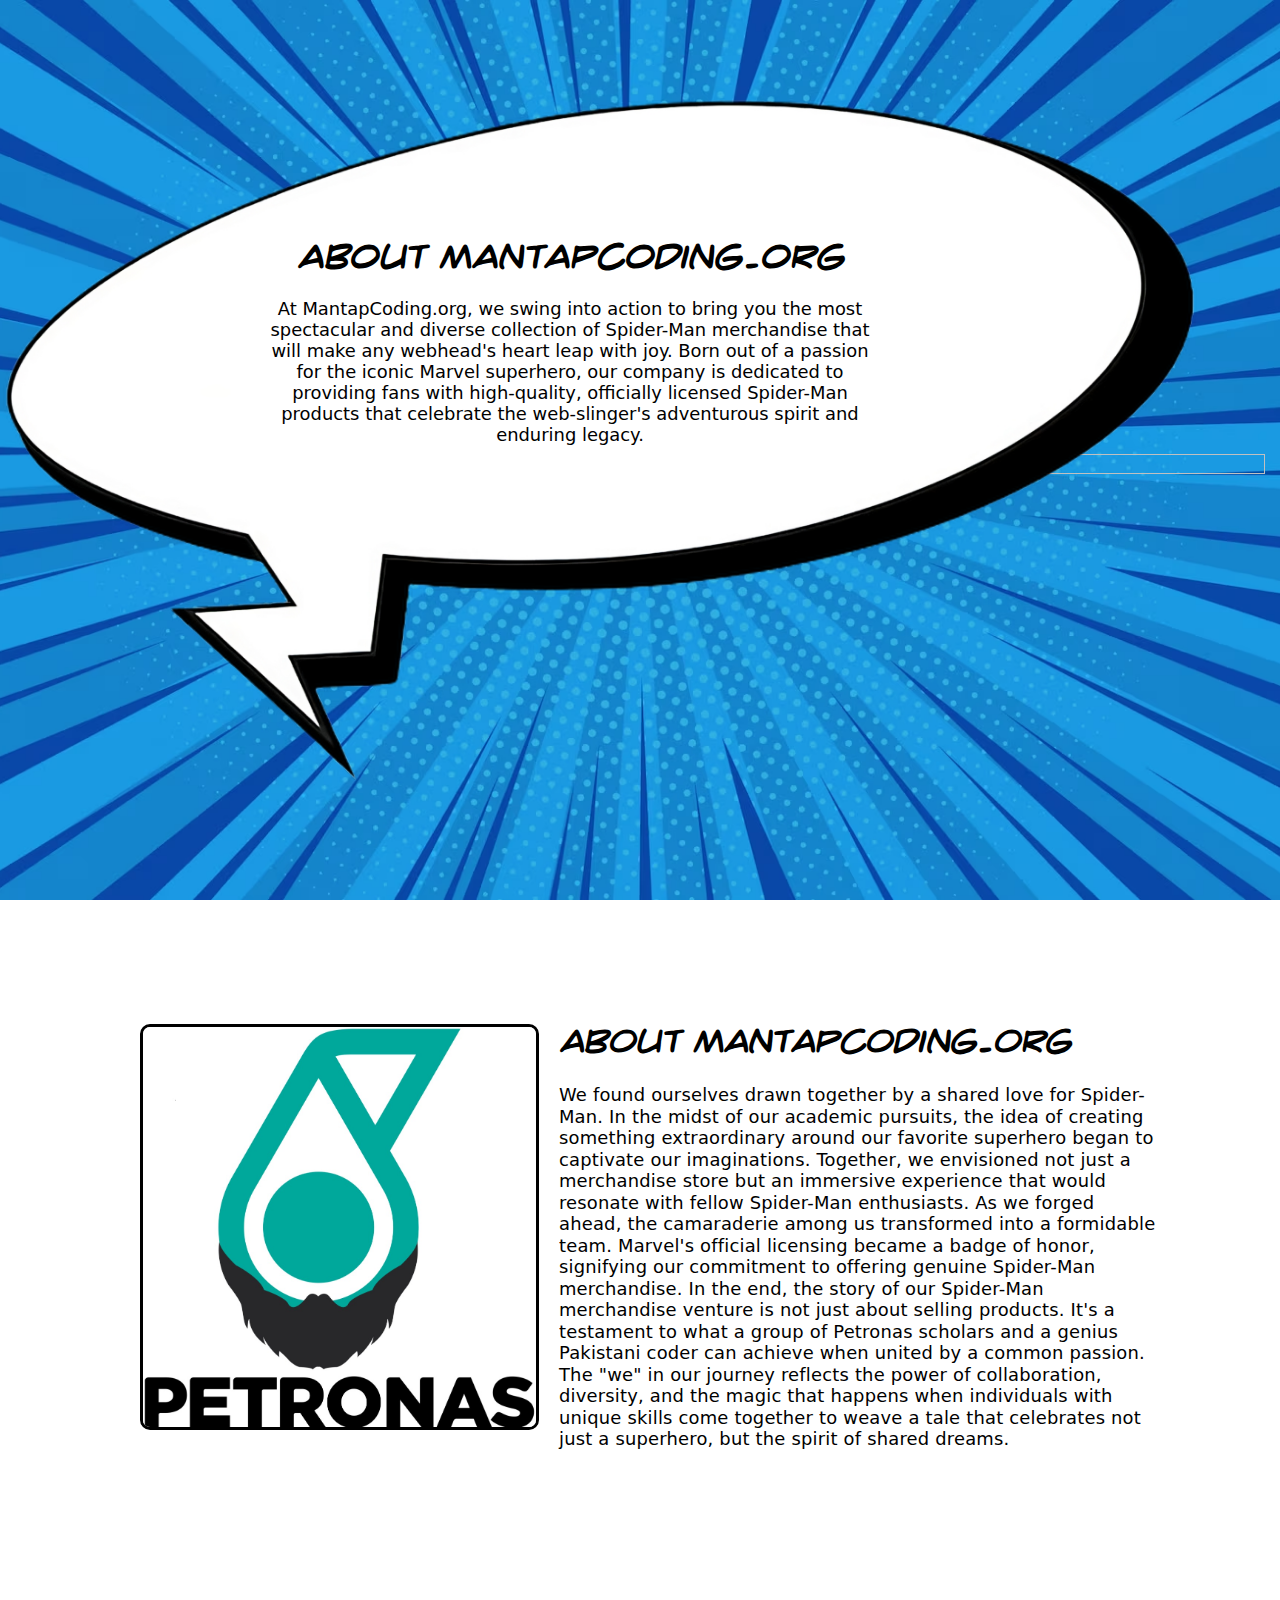
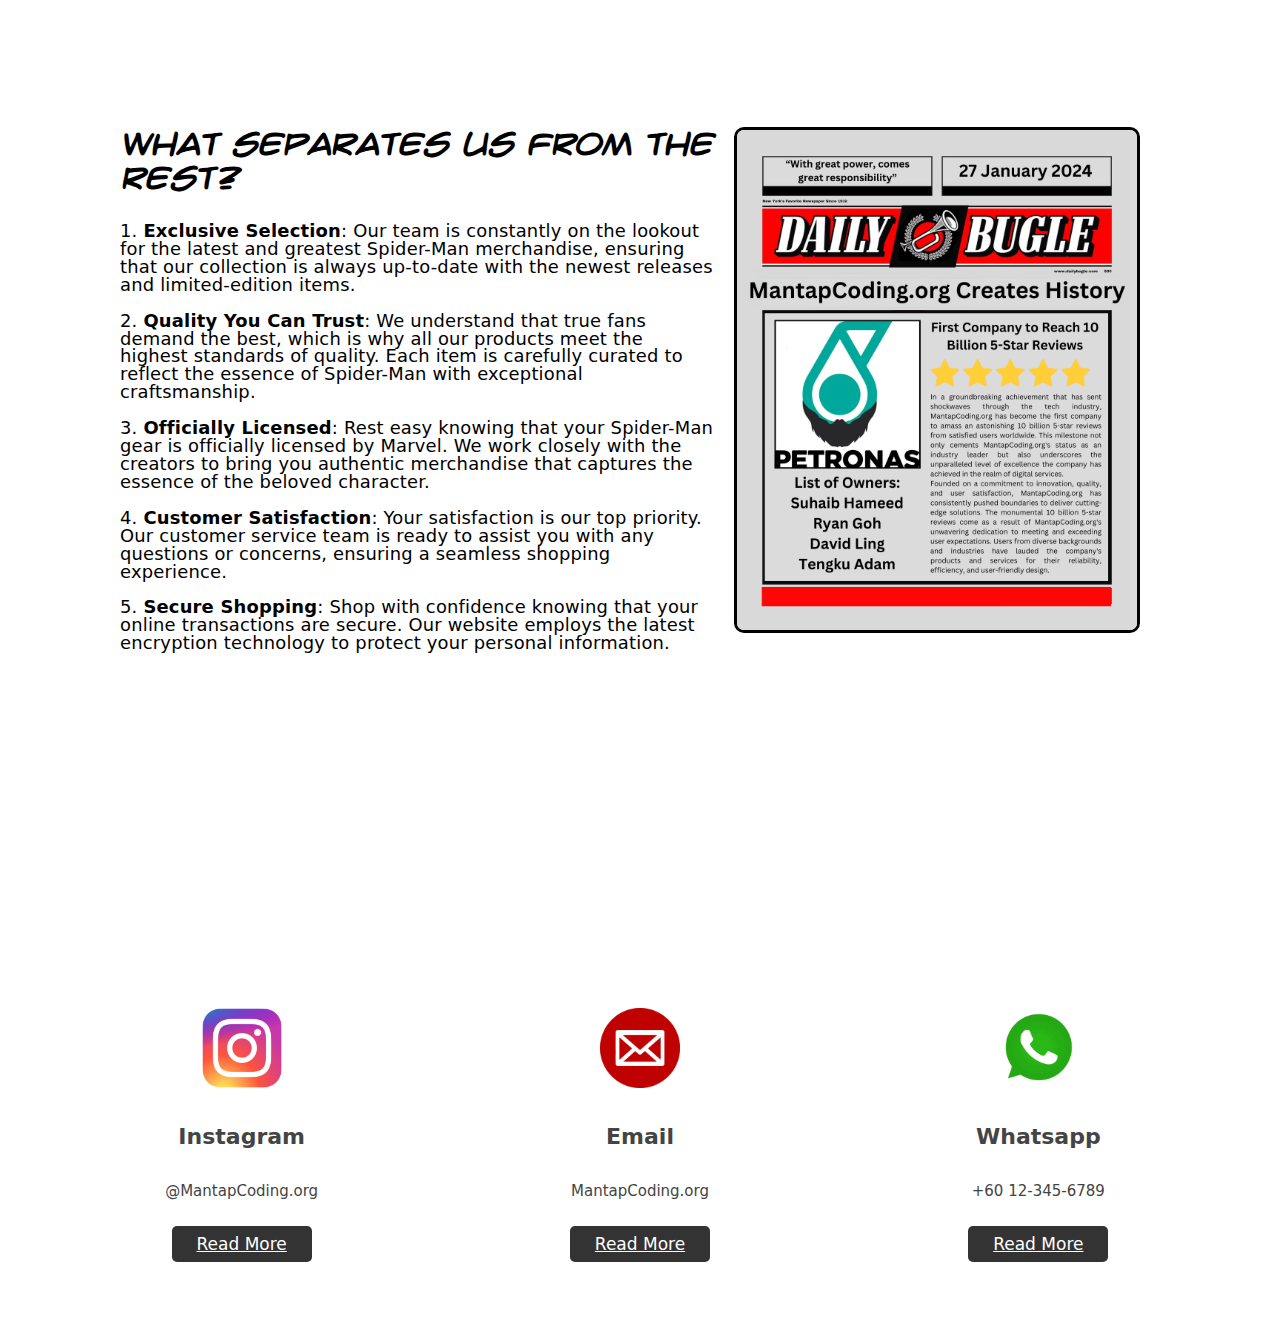
==== AboutContact.html @ fe3f29a6 "Add files via upload" ====
<!DOCTYPE HTML>

<html lang="en">
	<head>
		<meta charset="utf-8">
        <meta name="viewport" content="width=device-width, initial-scale=1">
		
		<title>MantapCoding.org</title>

		<link rel="stylesheet" href="styles.css">
		<script src="script.js"></script>
		<style>
			#right{
				float: right;
			}
		</style>
	</head>
	<body>
		<div class="container">
        	<div class="About">
            	<div class="Introduction">
                	<img src="TextBox1big.png" alt="TextBox" width="1200" height="600">
					<div class="centered">
						<h1>
							About MantapCoding.org
						</h1>
						<p>
							At MantapCoding.org, we swing into action to bring you the most spectacular and diverse collection of Spider-Man merchandise that will make any webhead's heart leap with joy. Born out of a passion for the iconic Marvel superhero, our company is dedicated to providing fans with high-quality, officially licensed Spider-Man products that celebrate the web-slinger's adventurous spirit and enduring legacy.
						</p>
					</div>

            	</img>
            	</div>
        	</div>

			<div class = "Spiderman">
				<img src="Spiderman1.png" width="600" height="700" id="right">
			</div>

		<div class="container1">
			<div class="TopBox">
				<img src="logo.jpeg" width="400" height="400">
				<div class="textbox1">
					<h2>
						About MantapCoding.org
					</h2>
					<p>
						We found ourselves drawn together by a shared love for Spider-Man. In the midst of our academic pursuits, the idea of creating something extraordinary around our favorite superhero began to captivate our imaginations. Together, we envisioned not just a merchandise store but an immersive experience that would resonate with fellow Spider-Man enthusiasts. As we forged ahead, the camaraderie among us transformed into a formidable team. Marvel's official licensing became a badge of honor, signifying our commitment to offering genuine Spider-Man merchandise. In the end, the story of our Spider-Man merchandise venture is not just about selling products. It's a testament to what a group of Petronas scholars and a genius Pakistani coder can achieve when united by a common passion. The "we" in our journey reflects the power of collaboration, diversity, and the magic that happens when individuals with unique skills come together to weave a tale that celebrates not just a superhero, but the spirit of shared dreams.
					</p>
				</div>
			</div>

			<div class="MiddleBox">
				<div class="textbox">
					<h2>
						What separates us from the rest?
					</h2>
					<p>
						1. <strong>Exclusive Selection</strong>: Our team is constantly on the lookout for the latest and greatest Spider-Man merchandise, ensuring that our collection is always up-to-date with the newest releases and limited-edition items.<br><br>

2. <strong>Quality You Can Trust</strong>: We understand that true fans demand the best, which is why all our products meet the highest standards of quality. Each item is carefully curated to reflect the essence of Spider-Man with exceptional craftsmanship. <br><br>

3. <strong>Officially Licensed</strong>: Rest easy knowing that your Spider-Man gear is officially licensed by Marvel. We work closely with the creators to bring you authentic merchandise that captures the essence of the beloved character.<br><br>

4. <strong>Customer Satisfaction</strong>: Your satisfaction is our top priority. Our customer service team is ready to assist you with any questions or concerns, ensuring a seamless shopping experience.<br><br>

5. <strong>Secure Shopping</strong>: Shop with confidence knowing that your online transactions are secure. Our website employs the latest encryption technology to protect your personal information.
					</p>
				</div>
				<img src="Newspaper.png" width="400" height="500">
			</div>
		</div>
		</div>

		<div class="mainContainer">
			<h3 class="heading">Contact Us</h3>
			<div class="boxContainer">
				<div class="box">
					<img src="Insta.webp" width="400" height="400">
					<h4>Instagram</h4>
					<p>@MantapCoding.org</p>
					<a href="#" class="btn">Read More</a>
				</div>

				<div class="box">
					<img src="Email.png" width="400" height="400">
					<h4>Email</h4>
					<p>MantapCoding.org</p>
					<a href="#" class="btn">Read More</a>
				</div>

				<div class="box">
					<img src="Whatsapp.png" width="400" height="400">
					<h4>Whatsapp</h4>
					<p>+60 12-345-6789</p>
					<a href="#" class="btn">Read More</a>
				</div>

			</div>
		</div>
	</body>
</html>
---- styles.css ----
body{
    font-family: system-ui, -apple-system, BlinkMacSystemFont, 'Segoe UI', Roboto, Oxygen, Ubuntu, Cantarell, 'Open Sans', 'Helvetica Neue', sans-serif;
    background-image: url('backimage1.avif');
    background-position: center top;
    height: auto;
    width:100%;
    background-repeat: no-repeat;
    background-size:cover;
    background-attachment: fixed;
    padding:0;
    margin:0;
    overflow-x: hidden;
}

@font-face{
    font-family: comicFont;
    src: url(CRIMFBRG.TTF);
}

.container1{
    width:100%;
    height:auto;
    display:flex;
    flex-direction:row;
    justify-content: space-around;
    flex-flow:wrap;
}

.TopBox{
    background-color: white;
    display:flex;
    padding:70px;
    width:85%;
    margin:50px;
}

.TopBox img{
    border:3px solid black;
    border-radius: 10px;
    margin: 20px;
}

.TopBox h2{
    margin-top:20px;
    color:black;
    font-size:2.5vw;
    font-family:comicFont;
}

.TopBox p{
    color:black;
    letter-spacing:0.2px;
    line-height:1.2;
}

.MiddleBox{
    background-color: white;
    display:flex;
    padding:70px;
    width:85%;
    margin:50px;
}

.MiddleBox img{
    border:3px solid black;
    border-radius: 10px;
    margin: 20px;
}

.MiddleBox h2{
    margin-top:20px;
    color:black;
    font-size:2.5vw;
    font-family:comicFont;
}

.MiddleBox p{
    color:black;
    letter-spacing:0.2px;
    line-height:1;
}

.Spiderman img{
    max-width: 100%;
    height: auto;
    align-items:right;
    position:absolute;
    right:15px;
    margin-top: -430px;
    z-index:-1;
}

.Introduction{
    display:flex;
    max-width: 100%;
    margin:100px auto;
    display:inline-block;   
    position: relative;
    text-align: center;
    color: black;
}
 
.Introduction img{
    max-width: 100%;
    height: auto;
    position: relative;
}

.Introduction img:hover{
    transform:scale(1.02);
}

.centered {
    position: absolute;
    top: 35%;
    left: 50%;
    transform: translate(-55%, -50%);
    text-align:center;
  }

h1{
    font-size: 2.65vw;
    font-family:comicFont;
}

p{
    font-size: 1.4vw;
}

.mainContainer{
    margin-left:50px;
    margin-right:50px;
    margin-bottom:30px;
}

.mainContainer .heading{
    text-align: center;
    padding-bottom:15px;
    color:white;
    text-shadow:0 5px 10px black(0,0,0,.2);
    font-size: 50px;
    font-family: comicFont;
}

.mainContainer .boxContainer{
    display: grid;
    grid-template-columns: repeat(auto-fit, minmax(270px, 1fr));
    gap:15px;
}

.mainContainer .boxContainer .box{
    box-shadow: 0 5px 10px black(0,0,0,.2);
    border-radius:5px;
    background: white;
    text-align:center;
    padding:50px 20px;
}

.mainContainer .boxContainer .box img{
    height:80px;
    width:80px;
}

.mainContainer .boxContainer .box h4{
    color:#444;
    font-size: 22px;
    padding:3px 0;
}

.mainContainer .boxContainer .box p{
    color:#444;
    font-size: 15px;
    line-height: 1.3;
}

.mainContainer .boxContainer .box .btn{
    margin-top: 10px;
    display:inline-block;
    background: #333;
    color:white;
    font-size: 17px;
    border-radius:5px;
    padding:8px 25px;
}

.mainContainer .boxContainer .box .btn:hover{
    letter-spacing: 1px;
}

.mainContainer .boxContainer .box:hover{
    box-shadow: 0 10px 15px rgba(0,0,0,.3);
    transform:scale(1.02);
}
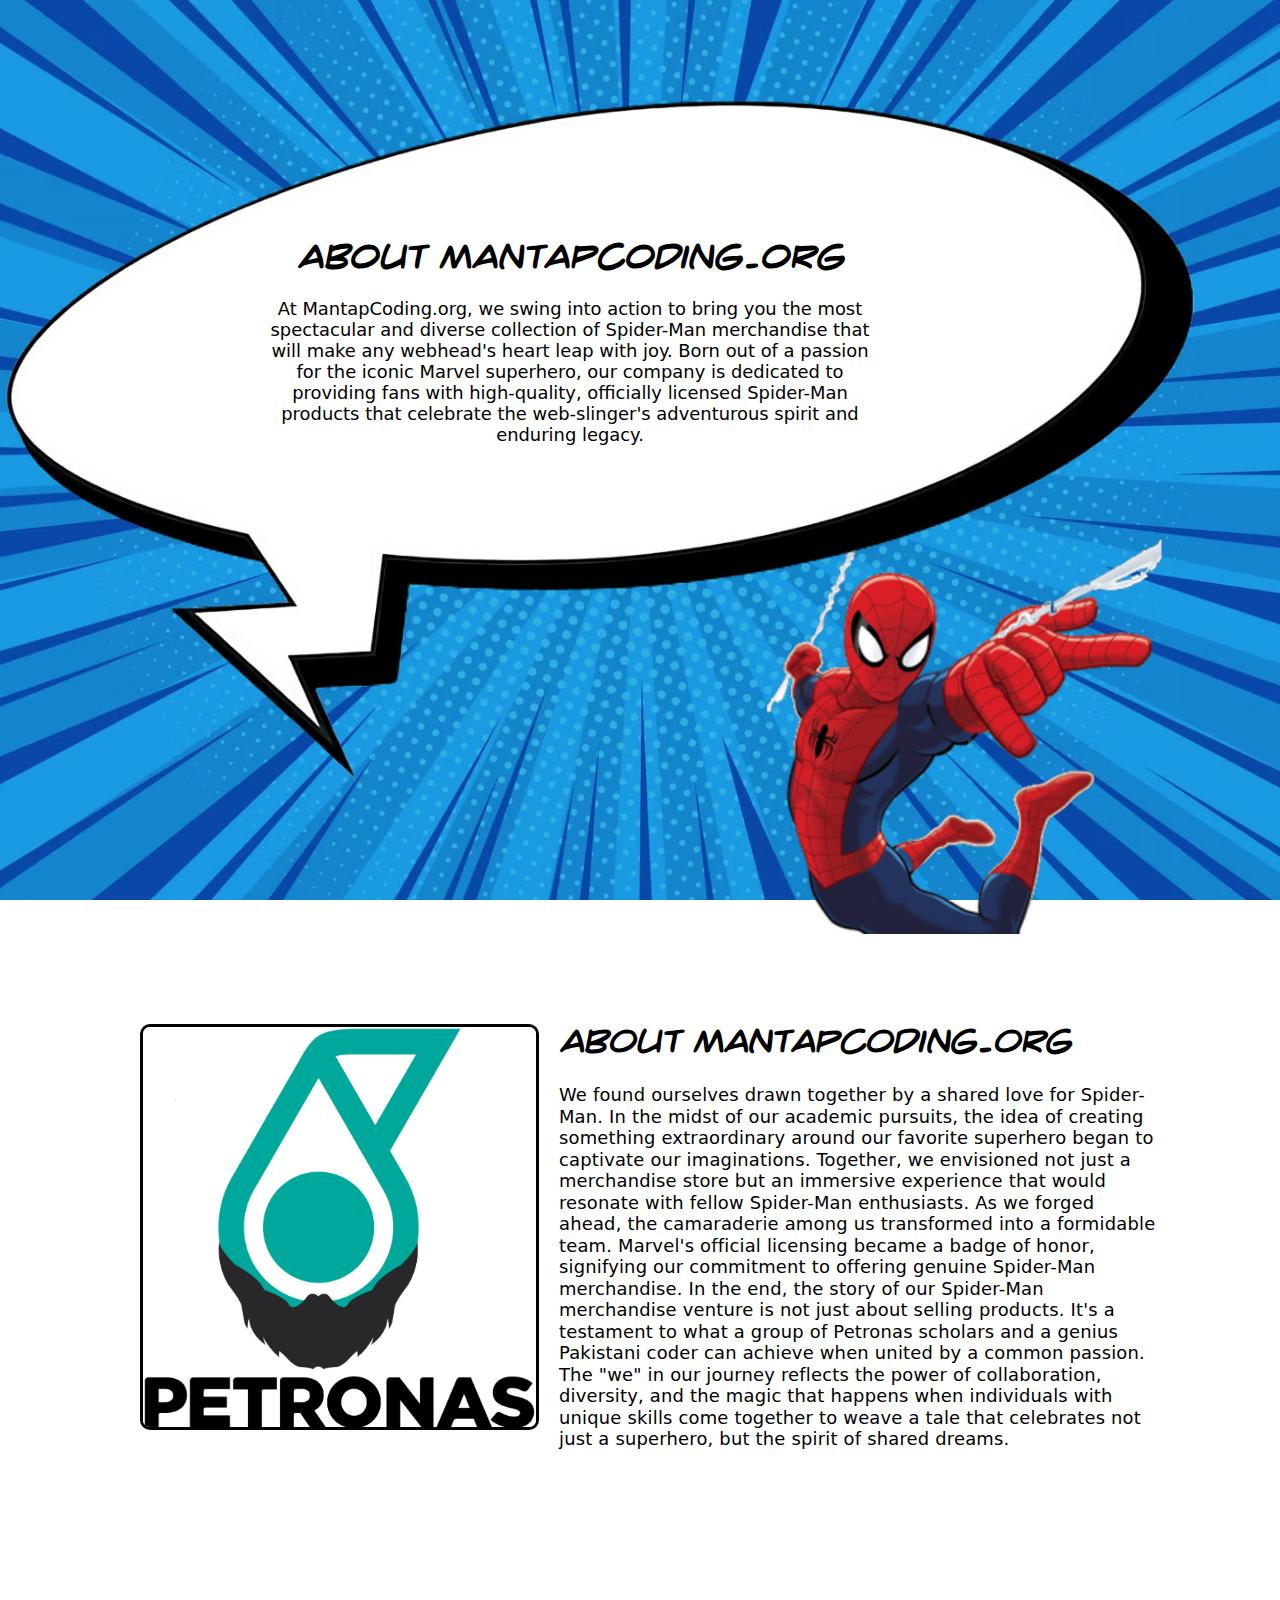
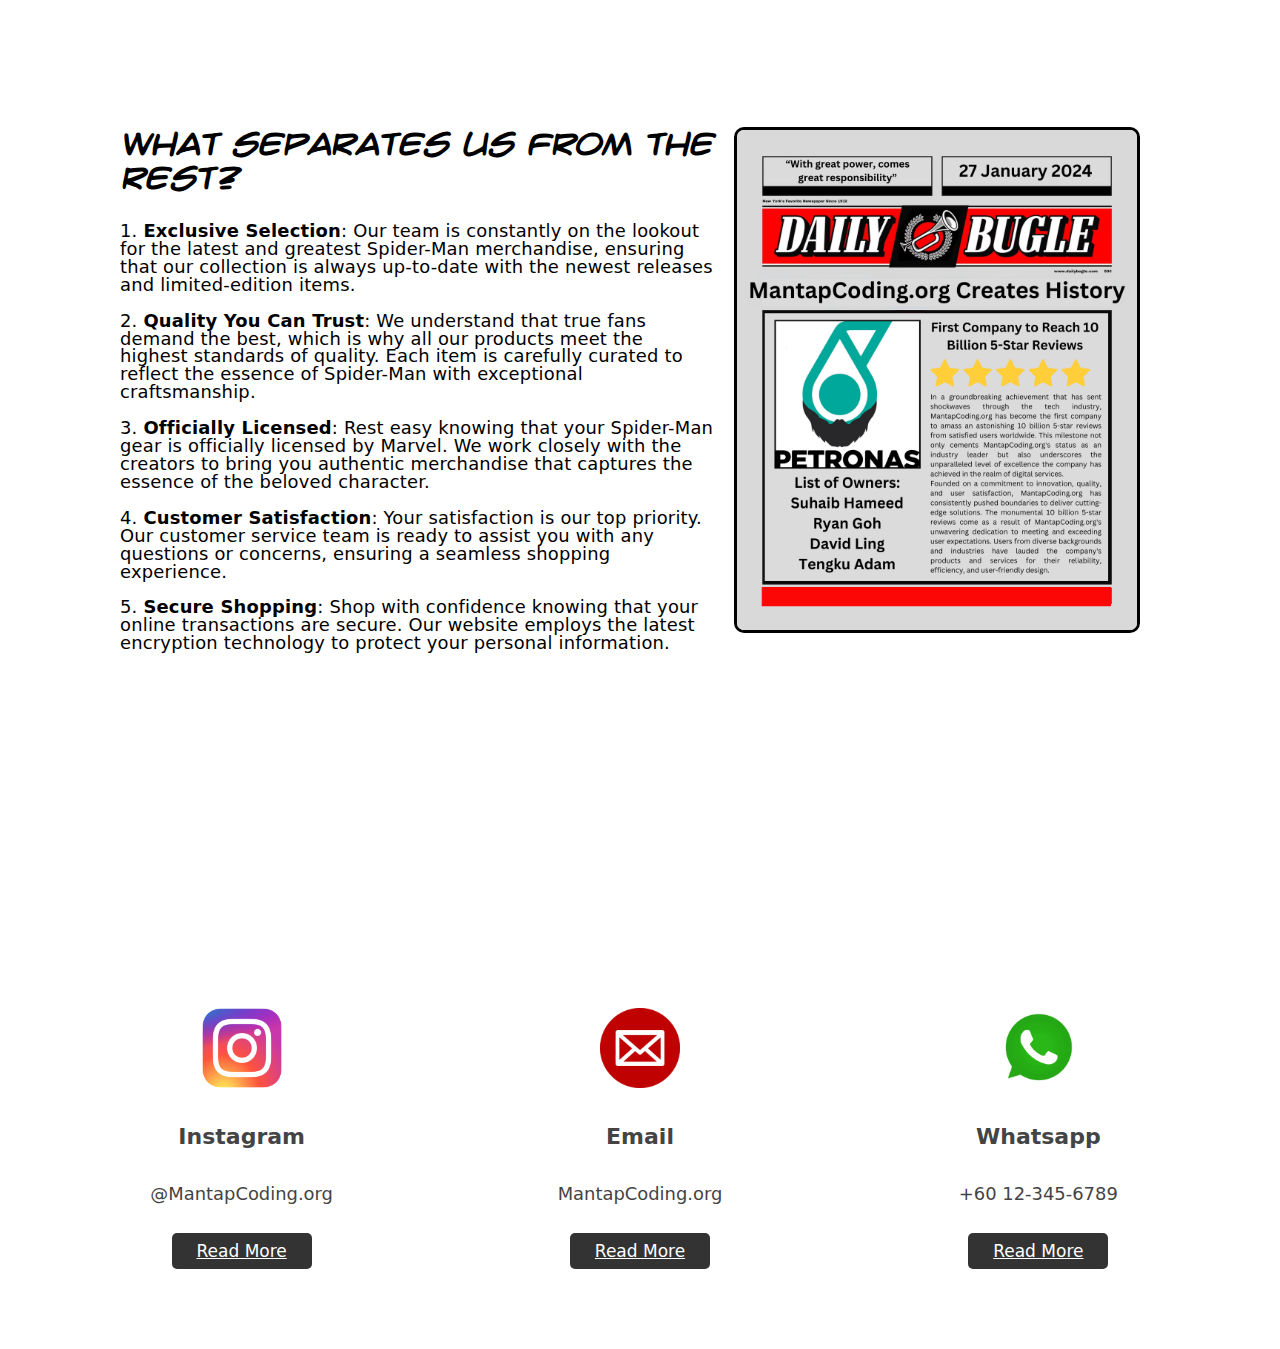
==== commit 32140b40: "Recovered my css, merged css files" ====
--- a/AboutContact.html
+++ b/AboutContact.html
@@ -15,11 +15,11 @@
 			}
 		</style>
 	</head>
-	<body>
+	<body id="AboutContact">
 		<div class="container">
         	<div class="About">
             	<div class="Introduction">
-                	<img src="TextBox1big.png" alt="TextBox" width="1200" height="600">
+                	<img src="imgs/TextBox1big.png" alt="TextBox" width="1200" height="600">
 					<div class="centered">
 						<h1>
 							About MantapCoding.org
@@ -34,12 +34,12 @@
         	</div>
 
 			<div class = "Spiderman">
-				<img src="Spiderman1.png" width="600" height="700" id="right">
+				<img src="imgs/Spiderman1.png" width="600" height="700" id="right">
 			</div>
 
 		<div class="container1">
 			<div class="TopBox">
-				<img src="logo.jpeg" width="400" height="400">
+				<img src="imgs/logo.jpeg" width="400" height="400">
 				<div class="textbox1">
 					<h2>
 						About MantapCoding.org
@@ -67,7 +67,7 @@
 5. <strong>Secure Shopping</strong>: Shop with confidence knowing that your online transactions are secure. Our website employs the latest encryption technology to protect your personal information.
 					</p>
 				</div>
-				<img src="Newspaper.png" width="400" height="500">
+				<img src="imgs/Newspaper.png" width="400" height="500">
 			</div>
 		</div>
 		</div>
@@ -76,21 +76,21 @@
 			<h3 class="heading">Contact Us</h3>
 			<div class="boxContainer">
 				<div class="box">
-					<img src="Insta.webp" width="400" height="400">
+					<img src="imgs/Insta.webp" width="400" height="400">
 					<h4>Instagram</h4>
 					<p>@MantapCoding.org</p>
 					<a href="#" class="btn">Read More</a>
 				</div>
 
 				<div class="box">
-					<img src="Email.png" width="400" height="400">
+					<img src="imgs/Email.png" width="400" height="400">
 					<h4>Email</h4>
 					<p>MantapCoding.org</p>
 					<a href="#" class="btn">Read More</a>
 				</div>
 
 				<div class="box">
-					<img src="Whatsapp.png" width="400" height="400">
+					<img src="imgs/Whatsapp.png" width="400" height="400">
 					<h4>Whatsapp</h4>
 					<p>+60 12-345-6789</p>
 					<a href="#" class="btn">Read More</a>
--- a/styles.css
+++ b/styles.css
@@ -1,7 +1,274 @@
-
-body{
+@import url('https://fonts.googleapis.com/css2?family=Noto+Sans:wght@200&display=swap');
+
+@font-face {
+    font-family: 'SpiderMan';
+
+    src: url('./fonts/The-Amazing-Spider-Man.ttf') format('embedded-opentype'), /* Internet Explorer */
+         url('./fonts/The-Amazing-Spider-Man.ttf') format('woff'),              /* Pretty Modern Browsers */
+         url('./fonts/The-Amazing-Spider-Man.ttf') format('truetype'),          /* Safari, Android, iOS */
+         url('./fonts/The-Amazing-Spider-Man.ttf') format('svg'),               /* Legacy iOS */
+         url('./fonts/The-Amazing-Spider-Man.ttf') format('woff2');             /* Super Modern Browsers */
+
+    font-weight: normal;
+    font-style: normal;
+}
+
+.item-purchase-text,
+.item-purchase-button,
+.item-purchase-motivation,
+.item-motivation-bubble,
+.item-price,
+.item-discount-bubble,
+.item-title
+{
+	animation: fadeInAnimation ease 3s;
+	animation-iteration-count: 1;
+	animation-fill-mode: forwards;
+}
+
+.item-purchase-text,
+.item-purchase-button,
+.item-purchase-motivation,
+.item-motivation-bubble,
+.item-price,
+.item-discount-bubble,
+.item-title,
+.item-image {
+    &:hover {
+        transform: scale(1.02);
+    }
+}
+
+.item-image {
+    animation: moveUpFadeIn ease 2s;
+	animation-iteration-count: 1;
+	animation-fill-mode: forwards;
+}
+
+.item-spiderman {
+    animation: leftToRight ease 1s;
+	animation-iteration-count: 1;
+	animation-fill-mode: forwards;
+}
+
+@keyframes moveUpFadeIn {
+	from {
+		opacity: 0;
+        top: 50%;
+	}
+	to {
+		opacity: 1;
+        top: 35%;
+	}
+}
+
+@keyframes leftToRight {
+	from {
+		left: -5%
+	}
+	to {
+		left: -2%
+	}
+}
+
+@keyframes fadeInAnimation {
+	0% {
+		opacity: 0;
+	}
+	100% {
+		opacity: 1;
+	}
+}
+
+/* H4 {
+    font-family: SpiderMan;
+} */
+
+/* body {
+    font-family: sans-serif;
+} */
+
+#account {
+    background-image: url("./imgs/spiderman-hanging-1920x1271.jpg");
+    background-position: 0% 60%;
+
+    /* Full height */
+    height: 100vh;
+    padding: 10%;
+
+    /* Center and scale background image properly */
+    background-attachment: fixed;
+    background-repeat: no-repeat;
+    background-size: cover;
+
+    text-align: center;
+}
+
+#signin-tab {
+    width: 40%;
+    height: 40%;
+    min-width: 100px;
+
+    /* position: relative;
+    left: 60%;
+    overflow: auto; */
+
+    transform: translateX(70%);
+
+    padding: 5%;
+    text-align: center;
+
+    background-color: #FAF9F6;
+    border-radius: 5px;
+}
+
+#signin-button {
+    display: flex;
+    justify-content: space-evenly;
+    align-items: center;
+}
+
+.item-image {
+    width: 40%;
+}
+
+#single-item {
+    background-image: url("imgs/product-focus-bg.jpg");
+}
+
+.background {
+    width: 100%;
+}
+
+.item-image {
+    position: absolute;
+    top: 35%;
+    left: 28%;
+    /* transform: translate(-50%, -50%); */
+}
+
+.item-title {
+    position: absolute;
+    top: 33%;
+    left: 40%;
+
+    color: azure;
+}
+
+.item-discount-bubble {
+    width: 20%;
+
+    position: absolute;
+    left: 70%;
+    top: 60%;
+}
+
+.item-price {
+    border-color: black;
+    border-width: 2px;
+    /* border-style: solid; */
+
+    text-align: center;
+
+    width: 14%;
+    height: 10%;
+
+    position: absolute;
+    left: 72%;
+    top: 66%;
+
+    color: green;
+    font-style: italic;
+    font-size: 31px;
+    font-family: 'SpiderMan';
+}
+
+.item-motivation-bubble {
+    width: 30%;
+
+    position: absolute;
+    left: 5%;
+    top: 40%;
+}
+
+.item-purchase-motivation {
+    /* display: block; */
+    width: 18%;
+    font-size: 25px;
+    position: absolute;
+    left: 12%;
+    top: 60%;
+}
+
+.item-purchase-button {
+    width: 20%;
+
+    position: absolute;
+    left: 40%;
+    top: 120%;
+}
+
+.item-purchase-text {
+    width: 20%;
+    font-size: 25px;
+    color: white;
+    font-style: bold;
+
+    position: absolute;
+    left: 44%;
+    top: 123.5%;
+
+    -webkit-user-select: none; /* Safari */
+    -ms-user-select: none; /* IE 10 and IE 11 */
+    user-select: none; /* Standard syntax */
+}
+
+root {
+    --purchase-button-scale: 1;
+}
+
+.item-purchase-button:hover {
+    --purchase-button-scale: 1.02;
+    transform: scale(var(--purchase-button-scale));
+}
+
+.item-spiderman {
+    position: absolute;
+    top: 88%;
+    left: -2%;
+    width: 20%;
+    transform: scaleX(-1);
+}
+
+.size-chart {
+    position: absolute;
+    display: none;
+    width: 40%;
+    left: 50%;
+    right: 50%;
+    transform: translate(50%, 50%);
+}
+
+/* .item-purchase-button:hover::after {
+    --purchase-button-scale: 1;
+    transform: scale(var(--purchase-button-scale));
+}
+.item-purchase-text:hover {
+    --purchase-button-scale: 1.02
+    transform: scale(var(--purchase-button-scale));
+}
+.item-purchase-text:hover::after {
+    --purchase-button-scale: 1
+    transform: scale(var(--purchase-button-scale));
+} */
+
+.multiline {
+    white-space: pre-wrap;
+}
+
+#AboutContact {
     font-family: system-ui, -apple-system, BlinkMacSystemFont, 'Segoe UI', Roboto, Oxygen, Ubuntu, Cantarell, 'Open Sans', 'Helvetica Neue', sans-serif;
-    background-image: url('backimage1.avif');
+    background-image: url('imgs/backimage1.avif');
     background-position: center top;
     height: auto;
     width:100%;
@@ -15,7 +282,7 @@
 
 @font-face{
     font-family: comicFont;
-    src: url(CRIMFBRG.TTF);
+    src: url(fonts/CRIMFBRG.TTF);
 }
 
 .container1{
@@ -117,14 +384,14 @@
     left: 50%;
     transform: translate(-55%, -50%);
     text-align:center;
-  }
-
-h1{
+}
+
+#AboutContact h1{
     font-size: 2.65vw;
-    font-family:comicFont;
-}
-
-p{
+    font-family: comicFont;
+}
+
+#AboutContact p{
     font-size: 1.4vw;
 }
 
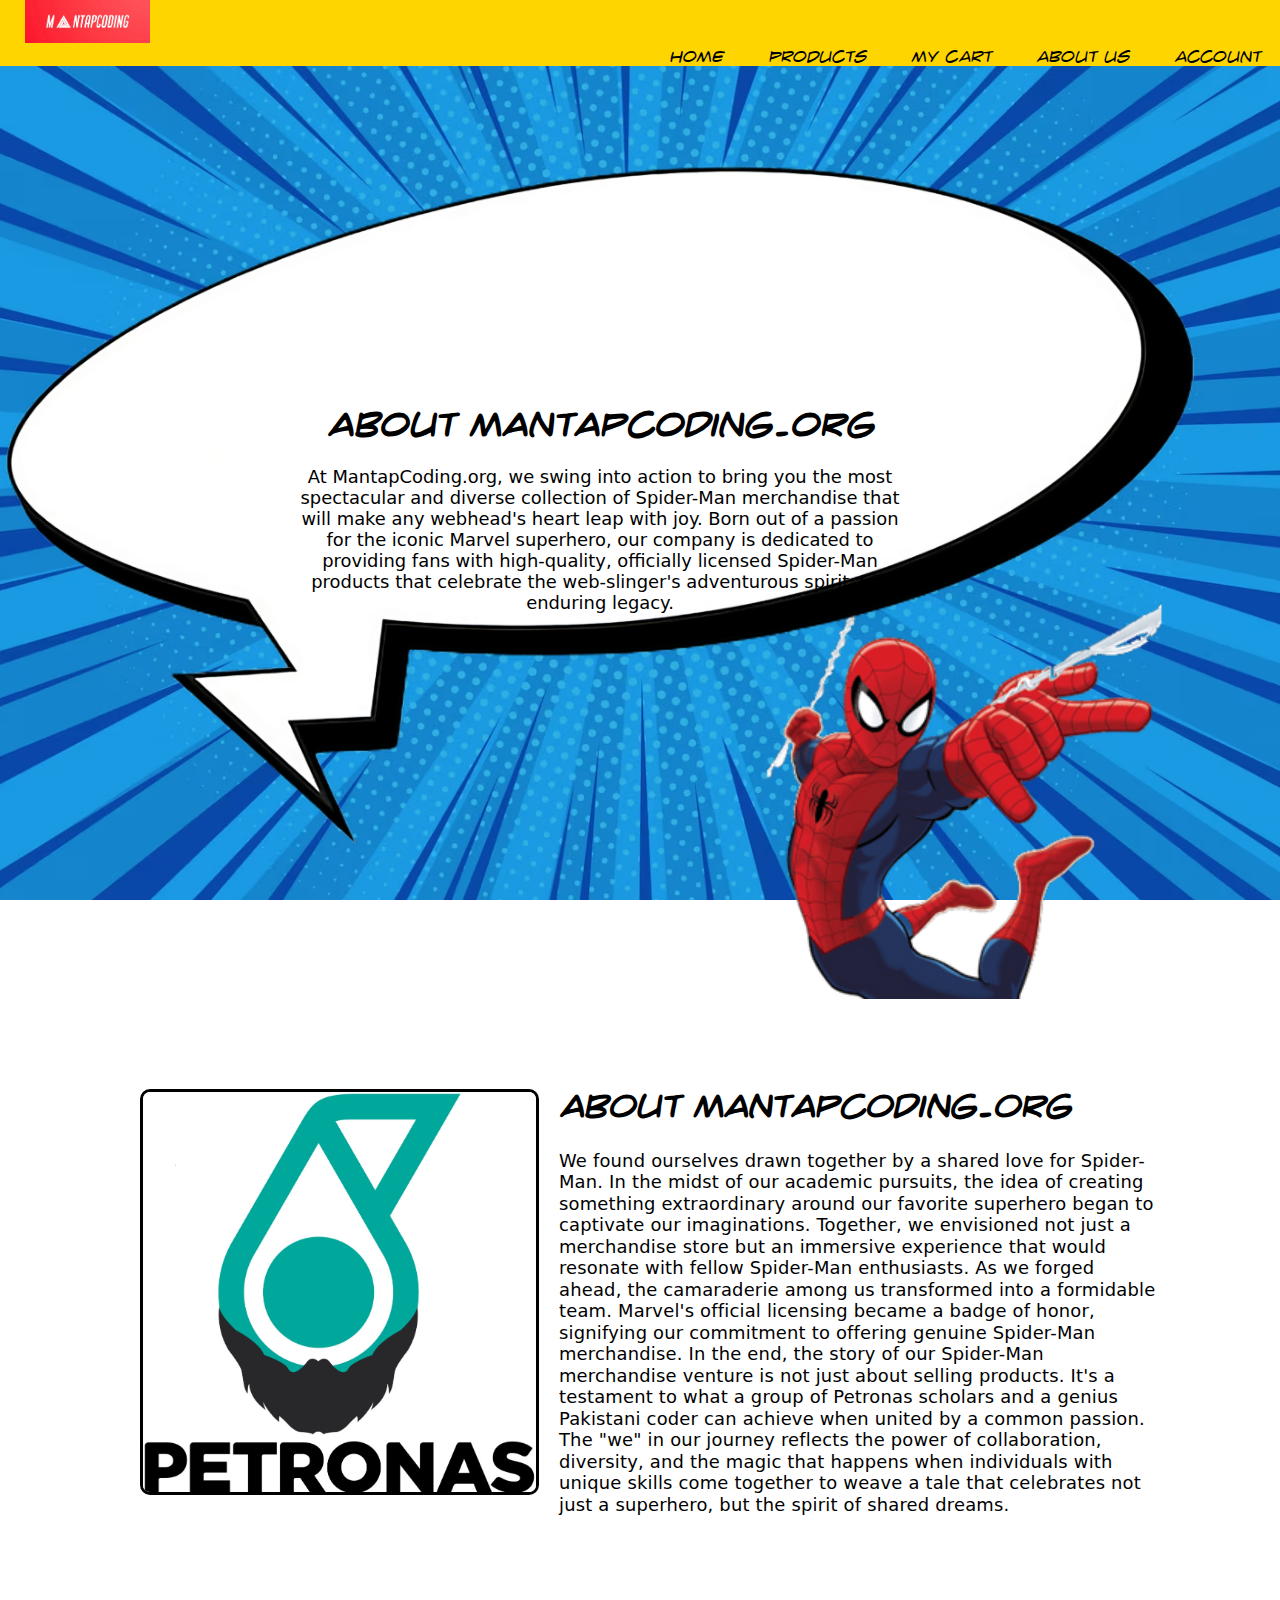
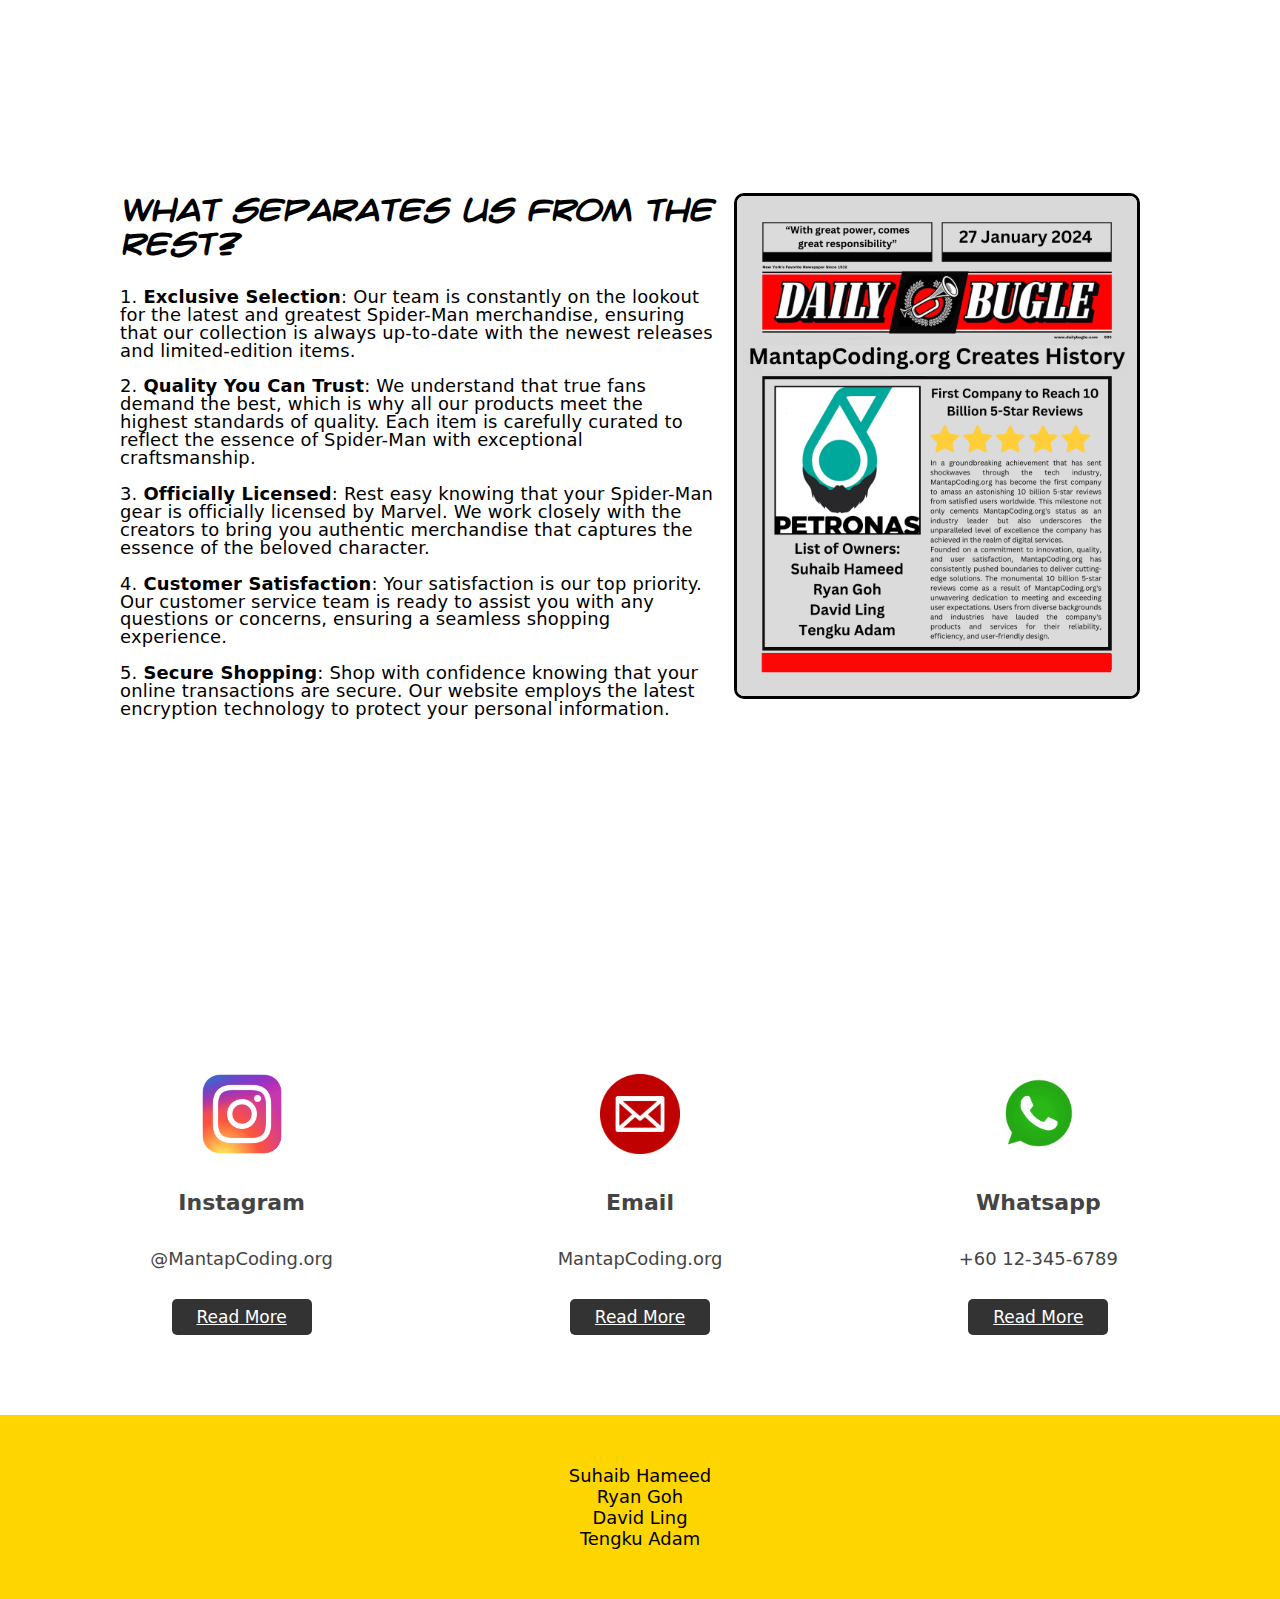
==== commit 42c1d12a: "commit changes" ====
--- a/AboutContact.html
+++ b/AboutContact.html
@@ -16,6 +16,8 @@
 		</style>
 	</head>
 	<body id="AboutContact">
+		<header import="header.html">
+        </header>
 		<div class="container">
         	<div class="About">
             	<div class="Introduction">
@@ -98,5 +100,6 @@
 
 			</div>
 		</div>
+		<footer import="footer.html"></footer>
 	</body>
 </html>
--- a/styles.css
+++ b/styles.css
@@ -49,6 +49,21 @@
     animation: leftToRight ease 1s;
 	animation-iteration-count: 1;
 	animation-fill-mode: forwards;
+}
+
+#account, .item-details-page {
+    font-family: comicFont;
+}
+
+@font-face{
+    font-family: comic-font;
+    src: url(fonts/crimefighter-bb.regular.ttf);
+}
+
+@font-face{
+    font-family: comic-font;
+    src: url(fonts/crimefighter-bb.bold.ttf);
+    font-weight: bold;
 }
 
 @keyframes moveUpFadeIn {
@@ -458,4 +473,155 @@
 .mainContainer .boxContainer .box:hover{
     box-shadow: 0 10px 15px rgba(0,0,0,.3);
     transform:scale(1.02);
-}+}
+
+/* Ryan's CSS: Homepage.css */
+#homepage *, #account *, .item-details-page *{
+    margin: 0;
+    padding: 0;
+    box-sizing: border-box;
+    font-family: comic-font;
+}
+
+@font-face{
+    font-family: comic-font;
+    src: url(fonts/crimefighter-bb.regular.ttf);
+}
+
+@font-face{
+    font-family: comic-font;
+    src: url(fonts/crimefighter-bb.bold.ttf);
+    font-weight: bold;
+}
+.navbar{
+    padding: 0;
+    width: 100%;
+    background-color: rgb(255, 213, 0);
+}
+
+.logo{
+    padding-left: 25px;
+}
+
+nav {
+    flex: 1;
+    text-align: right;
+    width: 100%;
+}
+
+nav ul{
+    display: inline-block;
+    list-style-type: none;
+    background-color: rgb(255, 213, 0);
+    padding: 0;
+    margin: 0;
+}
+
+nav ul li{
+    display: inline-block;
+    margin-right: 20px;
+    margin-left: 20px;
+}
+
+.navbar a{
+    text-decoration: none;
+    color: black;
+    font-family: comic-font;
+}
+
+.navbar a:hover{
+    color: rgb(224, 54, 82)
+}
+
+#homepage p, #account p, .item-details-page p {
+    color: #555;
+}
+
+.slogandisplay{
+    position: relative;
+    text-align: center;
+    color: #555;
+}
+
+.centered{
+    position: absolute;
+    top: 50%;
+    left: 50%;
+    transform: translate(-50%, -50%);
+}
+
+.slogandisplay h1{
+    font-size: 3em;
+    font-family: comic-font;
+}
+
+.featured{
+    margin: 70px 0;
+}
+
+.row{
+    display: flex;
+    align-items: center;
+    flex-wrap: wrap;
+    justify-content: space-around;
+}
+
+.col-3{
+    flex-basis: 30%;
+    min-width: 250px;
+    margin-bottom: 30px;
+    text-align: center;
+}
+
+.col-3 img{
+    border: 1px solid #555;
+    width: 100%;
+    background-color: #b3b3b3;
+}
+
+.small-container{
+    margin: auto;
+    padding-left: 25px;
+    padding-right: 25px;
+}
+
+.featured-products{
+    margin-top: 10%;
+    margin-bottom: 10%;
+    display: flex;
+    justify-content: center;
+}
+
+.featured-products h1 {
+    font-size: 4vw;
+}
+
+.col-3 a:hover {
+    color: rgb(224, 54, 82)
+}
+
+.product-link {
+    font-size: 1vw;
+    text-decoration: none;
+    color: #555;
+}
+
+.footer {
+    left: 0;
+    bottom: 0%;
+    width: 100%;
+    height: 100%;
+    background-color:rgb(255, 213, 0);
+    text-align: center;
+}
+
+.footer p {
+    padding-top: 50px;
+    top: 50%;
+    left: 50%;
+    padding-bottom: 50px;
+}
+
+body {
+    max-height:100vh;
+}
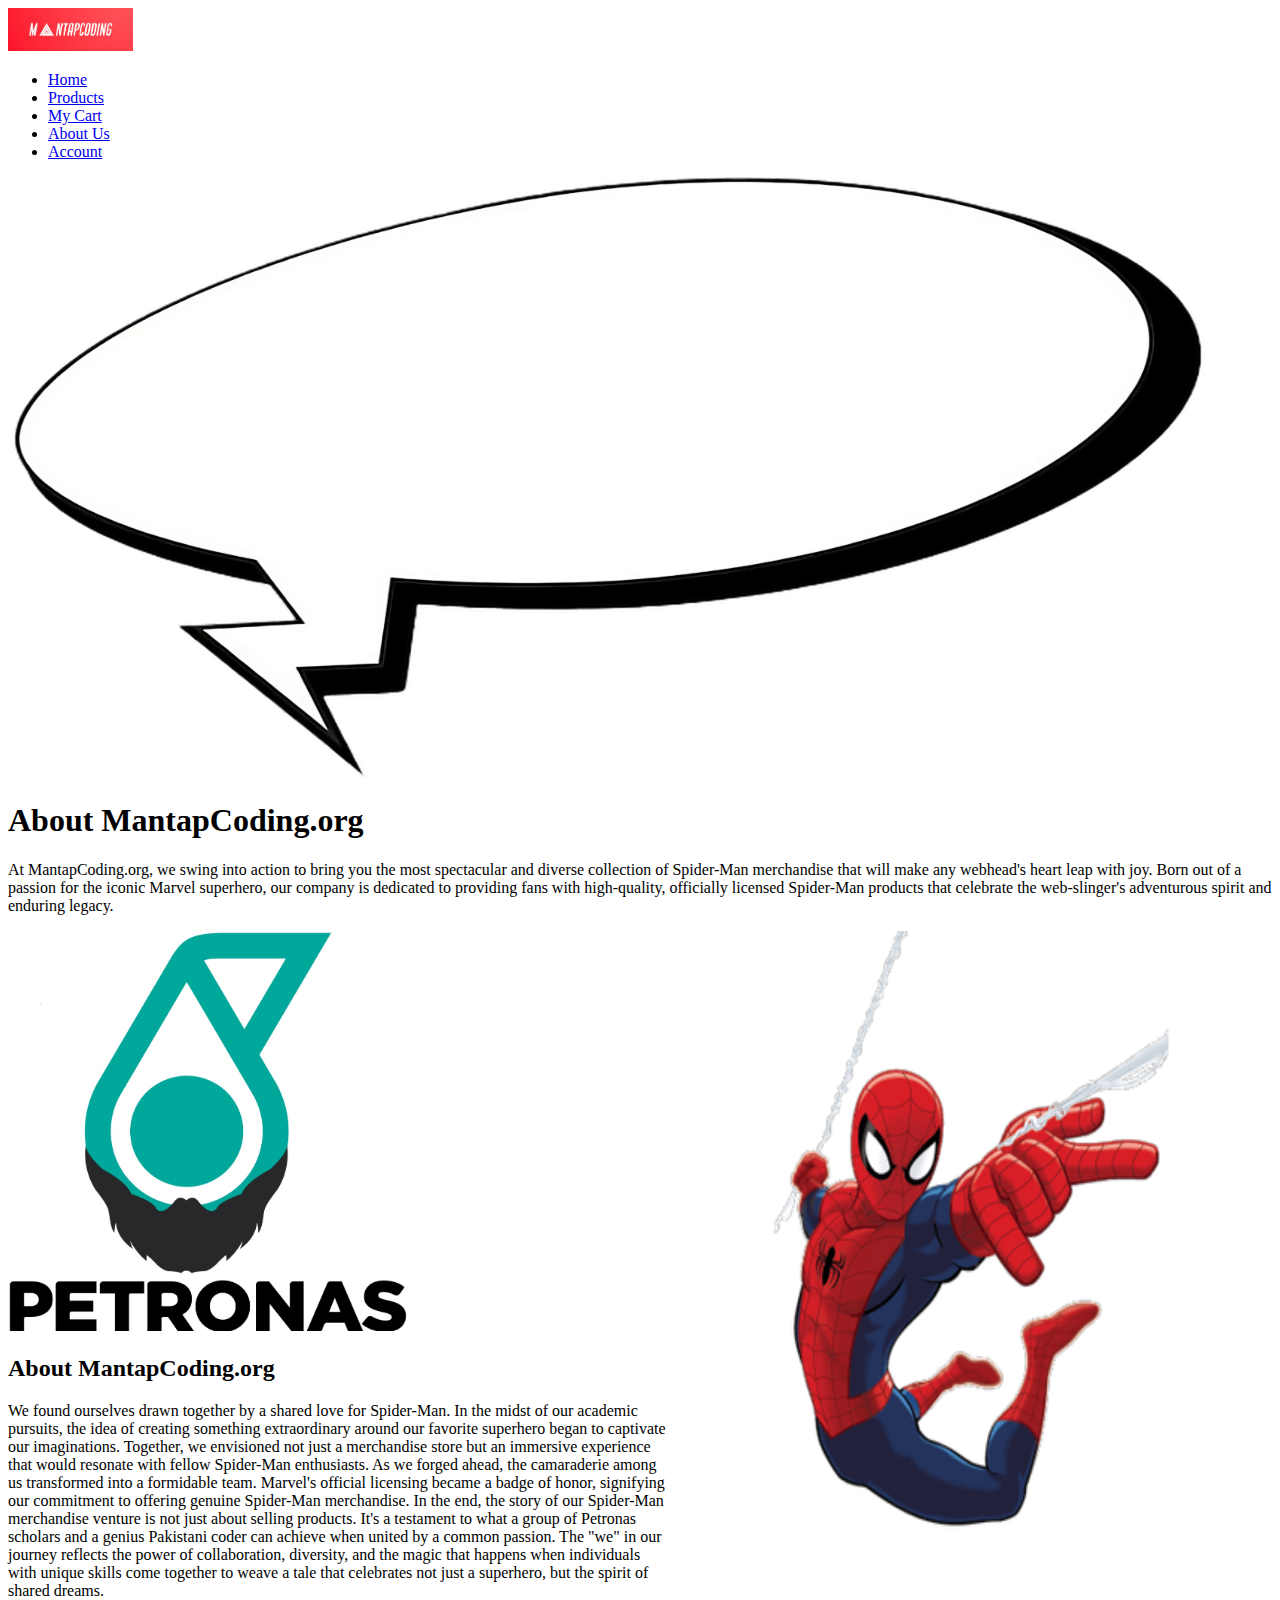
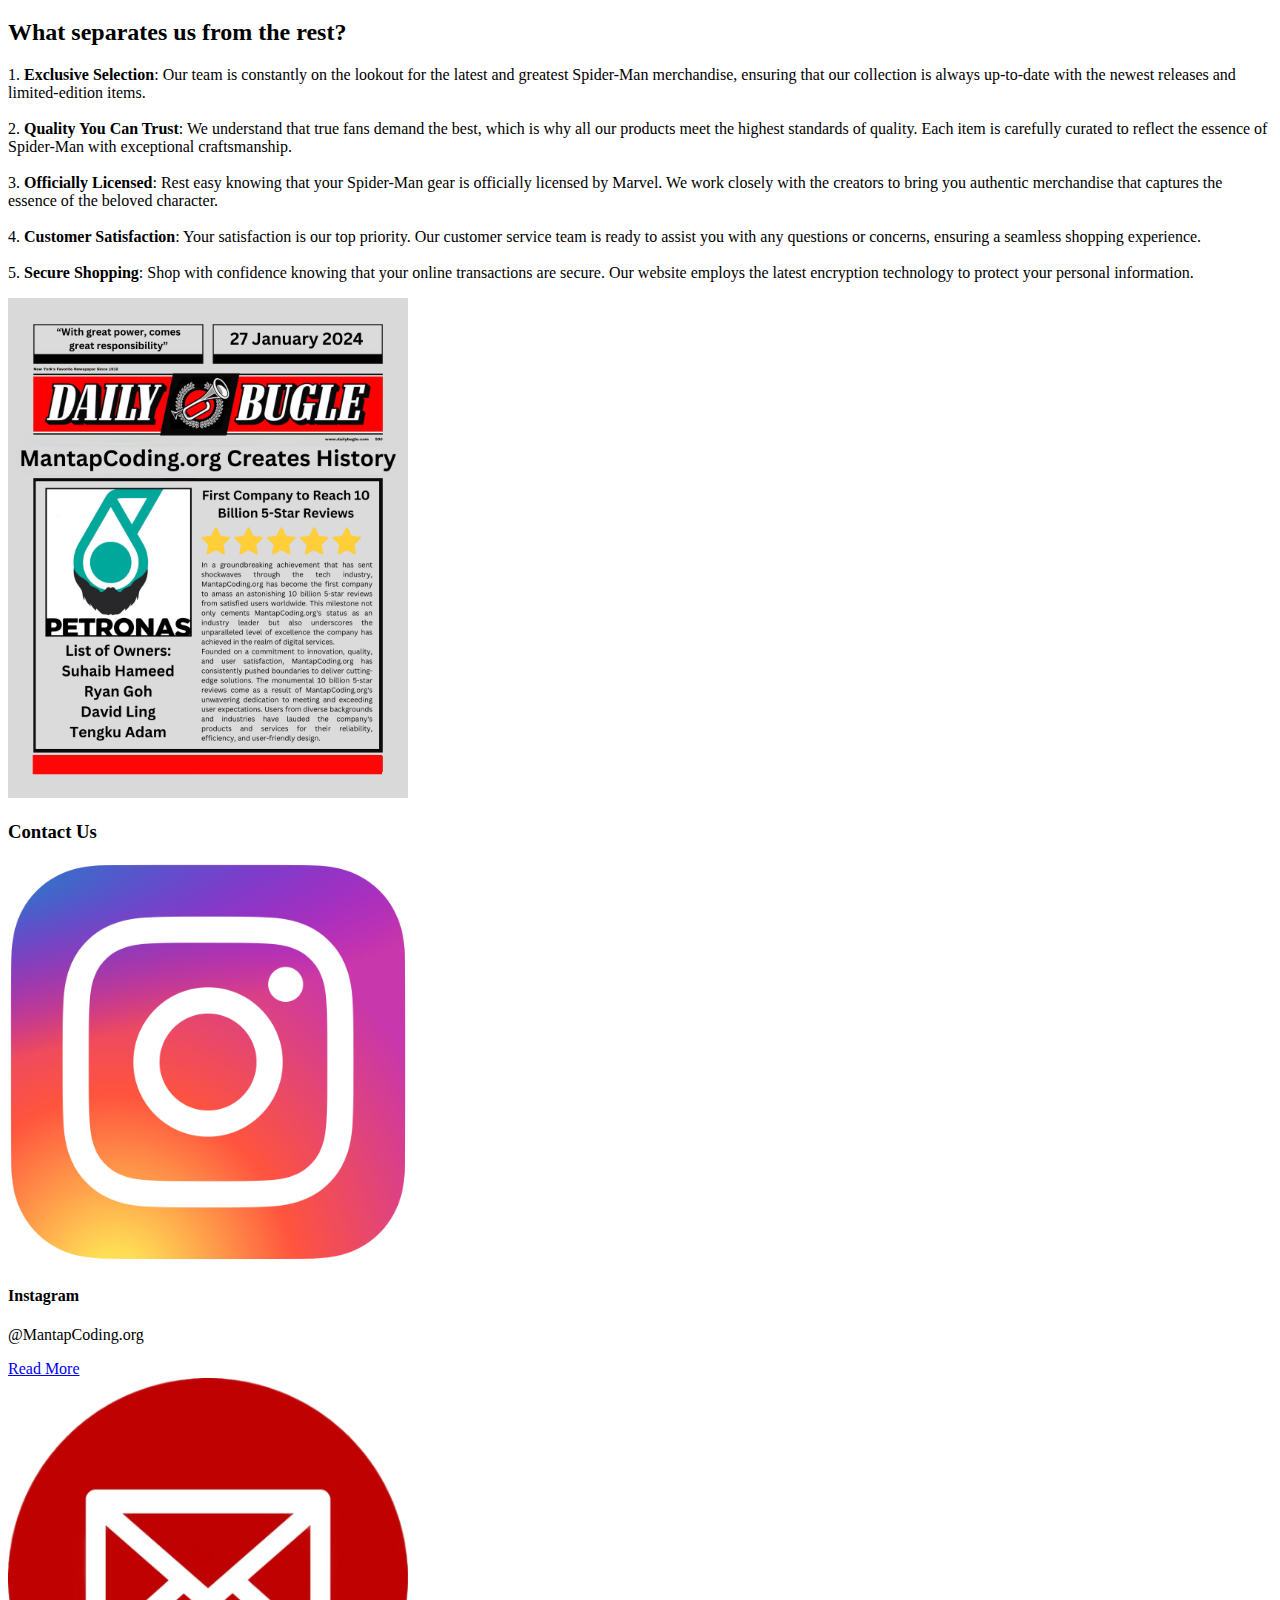
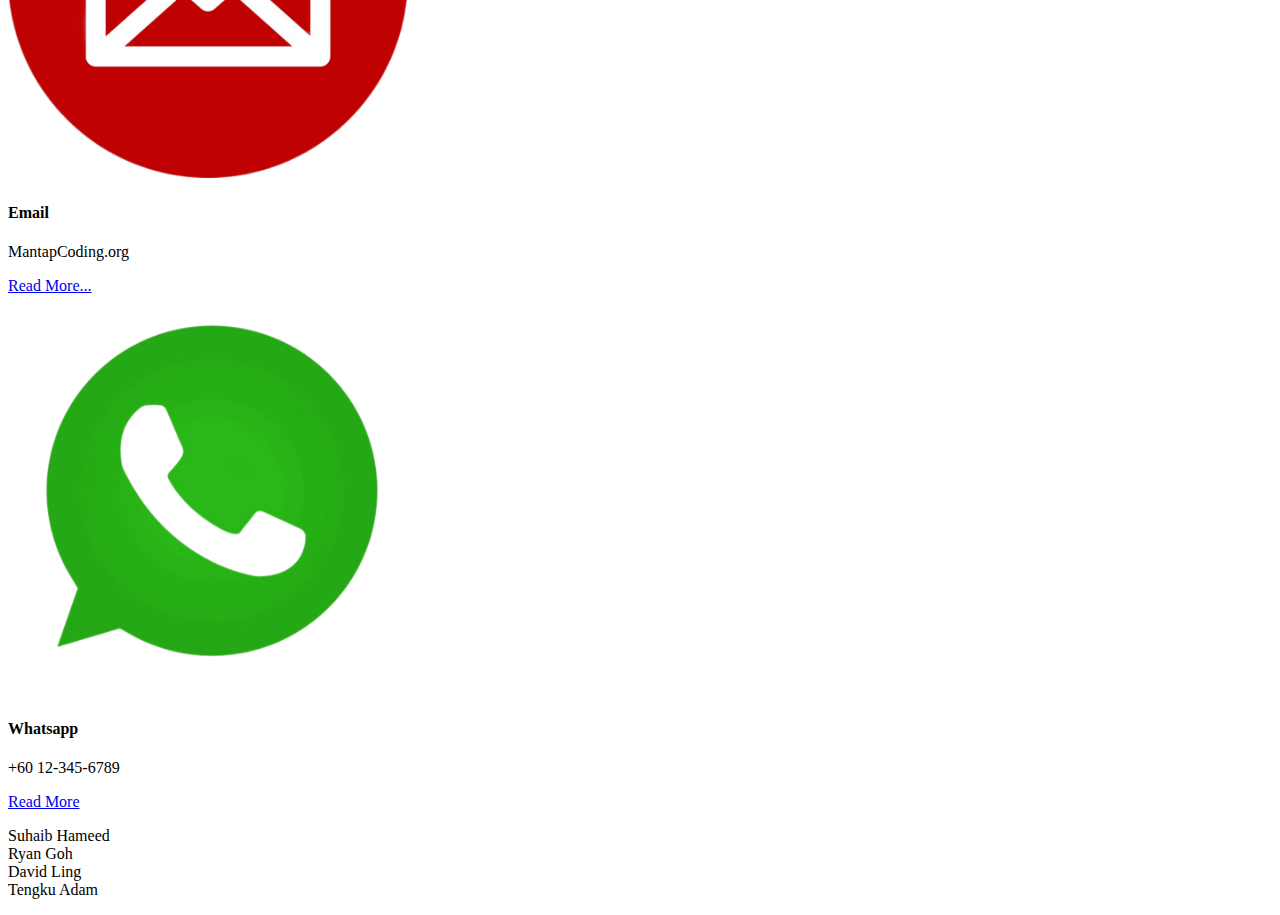
==== commit a7c9159e: "Edited text" ====
--- a/AboutContact.html
+++ b/AboutContact.html
@@ -7,8 +7,9 @@
 		
 		<title>MantapCoding.org</title>
 
-		<link rel="stylesheet" href="styles.css">
+		<link rel="stylesheet" href="AboutContact.css">
 		<script src="script.js"></script>
+		<link rel="icon" type="image/png" sizes="32x32" href="imgs/website-icon.png">
 		<style>
 			#right{
 				float: right;
@@ -16,8 +17,20 @@
 		</style>
 	</head>
 	<body id="AboutContact">
-		<header import="header.html">
-        </header>
+		<div class="navbar">
+			<div class="logo">
+				<img src="imgs/Logo3.jpeg" width="125px">
+			</div>
+			<nav>
+				<ul>
+					<li><a href="./homepage.html">Home</a></li>
+					<li><a href="./product.html">Products</a></li>
+					<li><a href="./cart.html">My Cart</a></li>
+					<li><a href="./AboutContact.html">About Us</a></li>
+					<li><a href="./account.html">Account</a></li>
+				</ul>
+			</nav>
+		</div>
 		<div class="container">
         	<div class="About">
             	<div class="Introduction">
@@ -39,39 +52,39 @@
 				<img src="imgs/Spiderman1.png" width="600" height="700" id="right">
 			</div>
 
-		<div class="container1">
-			<div class="TopBox">
-				<img src="imgs/logo.jpeg" width="400" height="400">
-				<div class="textbox1">
-					<h2>
-						About MantapCoding.org
-					</h2>
-					<p>
-						We found ourselves drawn together by a shared love for Spider-Man. In the midst of our academic pursuits, the idea of creating something extraordinary around our favorite superhero began to captivate our imaginations. Together, we envisioned not just a merchandise store but an immersive experience that would resonate with fellow Spider-Man enthusiasts. As we forged ahead, the camaraderie among us transformed into a formidable team. Marvel's official licensing became a badge of honor, signifying our commitment to offering genuine Spider-Man merchandise. In the end, the story of our Spider-Man merchandise venture is not just about selling products. It's a testament to what a group of Petronas scholars and a genius Pakistani coder can achieve when united by a common passion. The "we" in our journey reflects the power of collaboration, diversity, and the magic that happens when individuals with unique skills come together to weave a tale that celebrates not just a superhero, but the spirit of shared dreams.
-					</p>
+			<div class="container1">
+				<div class="TopBox">
+					<img src="imgs/logo.jpeg" width="400" height="400">
+					<div class="textbox1">
+						<h2>
+							About MantapCoding.org
+						</h2>
+						<p>
+							We found ourselves drawn together by a shared love for Spider-Man. In the midst of our academic pursuits, the idea of creating something extraordinary around our favorite superhero began to captivate our imaginations. Together, we envisioned not just a merchandise store but an immersive experience that would resonate with fellow Spider-Man enthusiasts. As we forged ahead, the camaraderie among us transformed into a formidable team. Marvel's official licensing became a badge of honor, signifying our commitment to offering genuine Spider-Man merchandise. In the end, the story of our Spider-Man merchandise venture is not just about selling products. It's a testament to what a group of Petronas scholars and a genius Pakistani coder can achieve when united by a common passion. The "we" in our journey reflects the power of collaboration, diversity, and the magic that happens when individuals with unique skills come together to weave a tale that celebrates not just a superhero, but the spirit of shared dreams.
+						</p>
+					</div>
+				</div>
+
+				<div class="MiddleBox">
+					<div class="textbox">
+						<h2>
+							What separates us from the rest?
+						</h2>
+						<p>
+							1. <strong>Exclusive Selection</strong>: Our team is constantly on the lookout for the latest and greatest Spider-Man merchandise, ensuring that our collection is always up-to-date with the newest releases and limited-edition items.<br><br>
+
+							2. <strong>Quality You Can Trust</strong>: We understand that true fans demand the best, which is why all our products meet the highest standards of quality. Each item is carefully curated to reflect the essence of Spider-Man with exceptional craftsmanship. <br><br>
+
+							3. <strong>Officially Licensed</strong>: Rest easy knowing that your Spider-Man gear is officially licensed by Marvel. We work closely with the creators to bring you authentic merchandise that captures the essence of the beloved character.<br><br>
+
+							4. <strong>Customer Satisfaction</strong>: Your satisfaction is our top priority. Our customer service team is ready to assist you with any questions or concerns, ensuring a seamless shopping experience.<br><br>
+
+							5. <strong>Secure Shopping</strong>: Shop with confidence knowing that your online transactions are secure. Our website employs the latest encryption technology to protect your personal information.
+						</p>
+					</div>
+					<img src="imgs/Newspaper.png" width="400" height="500">
 				</div>
 			</div>
-
-			<div class="MiddleBox">
-				<div class="textbox">
-					<h2>
-						What separates us from the rest?
-					</h2>
-					<p>
-						1. <strong>Exclusive Selection</strong>: Our team is constantly on the lookout for the latest and greatest Spider-Man merchandise, ensuring that our collection is always up-to-date with the newest releases and limited-edition items.<br><br>
-
-2. <strong>Quality You Can Trust</strong>: We understand that true fans demand the best, which is why all our products meet the highest standards of quality. Each item is carefully curated to reflect the essence of Spider-Man with exceptional craftsmanship. <br><br>
-
-3. <strong>Officially Licensed</strong>: Rest easy knowing that your Spider-Man gear is officially licensed by Marvel. We work closely with the creators to bring you authentic merchandise that captures the essence of the beloved character.<br><br>
-
-4. <strong>Customer Satisfaction</strong>: Your satisfaction is our top priority. Our customer service team is ready to assist you with any questions or concerns, ensuring a seamless shopping experience.<br><br>
-
-5. <strong>Secure Shopping</strong>: Shop with confidence knowing that your online transactions are secure. Our website employs the latest encryption technology to protect your personal information.
-					</p>
-				</div>
-				<img src="imgs/Newspaper.png" width="400" height="500">
-			</div>
-		</div>
 		</div>
 
 		<div class="mainContainer">
@@ -88,7 +101,7 @@
 					<img src="imgs/Email.png" width="400" height="400">
 					<h4>Email</h4>
 					<p>MantapCoding.org</p>
-					<a href="#" class="btn">Read More</a>
+					<a href="#" class="btn">Read More...</a>
 				</div>
 
 				<div class="box">
@@ -100,6 +113,8 @@
 
 			</div>
 		</div>
-		<footer import="footer.html"></footer>
+		<div class="footer">
+            <p> Suhaib Hameed<br>Ryan Goh<br>David Ling<br>Tengku Adam</p>
+        </div>
 	</body>
 </html>
